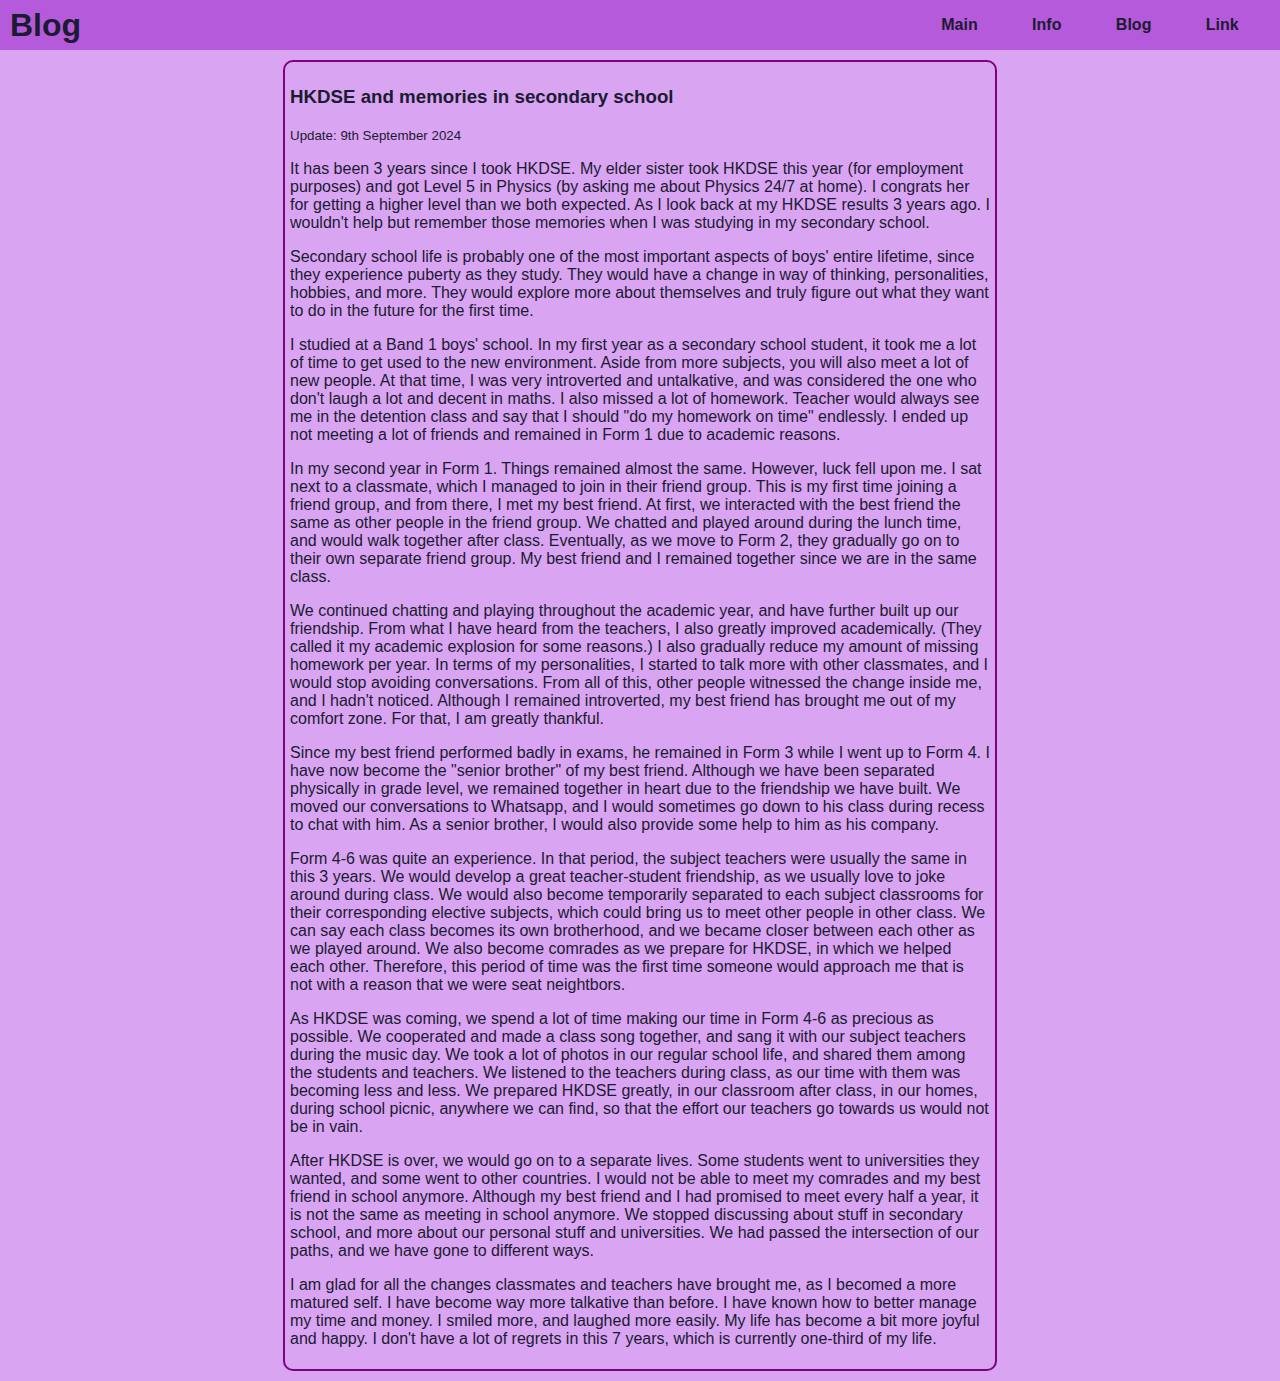
==== blog.html @ 80ef56d7 "Add a blog" ====
<!DOCTYPE html>
<html lang="en">
    <head>
        <link rel="stylesheet" href="main.css">
        <link rel="stylesheet" href="https://cdnjs.cloudflare.com/ajax/libs/font-awesome/4.7.0/css/font-awesome.min.css">
        <meta charset="UTF-8">
        <meta name="viewport" content="width=device-width, initial-scale=1.0" />
        <title>HU-HTAKM</title>
    </head>
    <body>
        <header>
            <h1 class="page_head">Blog</h1>
            <nav aria-labelledby="top">
                <ul>
                    <li class="header_list"><a href="https://htakm.github.io/htakm_test/">Main</a></li>
                    <li class="header_list"><a href="https://htakm.github.io/htakm_test/info">Info</a></li>
                    <li class="header_list"><a href="https://htakm.github.io/htakm_test/blog">Blog</a></li>
                    <li class="header_list"><a href="https://htakm.github.io/htakm_test/website">Link</a></li>
                </ul>
            </nav>
        </header>
        <main>
            <section>
                <h3>HKDSE and memories in secondary school</h3>
                <small>Update: 9th September 2024</small>
                <p>
                    It has been 3 years since I took HKDSE. 
                    My elder sister took HKDSE this year (for employment purposes) and got Level 5 in Physics (by asking me about Physics 24/7 at home).
                    I congrats her for getting a higher level than we both expected.
                    As I look back at my HKDSE results 3 years ago. I wouldn't help but remember those memories when I was studying in my secondary school.
                </p>
                <p>
                    Secondary school life is probably one of the most important aspects of boys' entire lifetime, since they experience puberty as they study.
                    They would have a change in way of thinking, personalities, hobbies, and more. 
                    They would explore more about themselves and truly figure out what they want to do in the future for the first time.
                </p>
                <p>
                    I studied at a Band 1 boys' school. 
                    In my first year as a secondary school student, it took me a lot of time to get used to the new environment.
                    Aside from more subjects, you will also meet a lot of new people.
                    At that time, I was very introverted and untalkative, and was considered the one who don't laugh a lot and decent in maths.
                    I also missed a lot of homework. Teacher would always see me in the detention class and say that I should "do my homework on time" endlessly.
                    I ended up not meeting a lot of friends and remained in Form 1 due to academic reasons.
                </p>
                <p>
                    In my second year in Form 1. Things remained almost the same.
                    However, luck fell upon me. I sat next to a classmate, which I managed to join in their friend group.
                    This is my first time joining a friend group, and from there, I met my best friend.
                    At first, we interacted with the best friend the same as other people in the friend group.
                    We chatted and played around during the lunch time, and would walk together after class.
                    Eventually, as we move to Form 2, they gradually go on to their own separate friend group. 
                    My best friend and I remained together since we are in the same class.
                </p>
                <p>
                    We continued chatting and playing throughout the academic year, and have further built up our friendship.
                    From what I have heard from the teachers, I also greatly improved academically. (They called it my academic explosion for some reasons.)
                    I also gradually reduce my amount of missing homework per year.
                    In terms of my personalities, I started to talk more with other classmates, and I would stop avoiding conversations.
                    From all of this, other people witnessed the change inside me, and I hadn't noticed.
                    Although I remained introverted, my best friend has brought me out of my comfort zone. For that, I am greatly thankful.
                </p>
                <p>
                    Since my best friend performed badly in exams, he remained in Form 3 while I went up to Form 4.
                    I have now become the "senior brother" of my best friend. 
                    Although we have been separated physically in grade level, we remained together in heart due to the friendship we have built.
                    We moved our conversations to Whatsapp, and I would sometimes go down to his class during recess to chat with him.
                    As a senior brother, I would also provide some help to him as his company.
                </p>
                <p>
                    Form 4-6 was quite an experience. In that period, the subject teachers were usually the same in this 3 years.
                    We would develop a great teacher-student friendship, as we usually love to joke around during class.
                    We would also become temporarily separated to each subject classrooms for their corresponding elective subjects, which could bring us to meet other people in other class.
                    We can say each class becomes its own brotherhood, and we became closer between each other as we played around.
                    We also become comrades as we prepare for HKDSE, in which we helped each other.
                    Therefore, this period of time was the first time someone would approach me that is not with a reason that we were seat neightbors.
                </p>
                <p>
                    As HKDSE was coming, we spend a lot of time making our time in Form 4-6 as precious as possible.
                    We cooperated and made a class song together, and sang it with our subject teachers during the music day.
                    We took a lot of photos in our regular school life, and shared them among the students and teachers.
                    We listened to the teachers during class, as our time with them was becoming less and less.
                    We prepared HKDSE greatly, in our classroom after class, in our homes, during school picnic, anywhere we can find, so that the effort our teachers go towards us would not be in vain.
                </p>
                <p>
                    After HKDSE is over, we would go on to a separate lives. Some students went to universities they wanted, and some went to other countries.
                    I would not be able to meet my comrades and my best friend in school anymore. 
                    Although my best friend and I had promised to meet every half a year, it is not the same as meeting in school anymore.
                    We stopped discussing about stuff in secondary school, and more about our personal stuff and universities.
                    We had passed the intersection of our paths, and we have gone to different ways.
                </p>
                <p>
                    I am glad for all the changes classmates and teachers have brought me, as I becomed a more matured self.
                    I have become way more talkative than before. I have known how to better manage my time and money.
                    I smiled more, and laughed more easily. My life has become a bit more joyful and happy.
                    I don't have a lot of regrets in this 7 years, which is currently one-third of my life.
                </p>
            </section>
        </main>
    </body>
</html>
---- main.css ----
body {
    background: #d9a4f1;
    color: #1b1b32;
    font-family: sans-serif;
    margin: 0
}
p {
    text-size-adjust: auto;
    -webkit-text-size-adjust: auto;
}
header {
    width: 100%;
    height: 50px;
    background-color: #b55ada;
    display: flex;
    justify-content: space-between;
    align-items: center;
    position: fixed;
    top: 0;
    margin: 0;
    padding-left: 10px;
}
footer {
    height: 10px;
}
nav {
    width: 50%;
    max-width: 400px;
    height: 50px;
}
nav > ul {
    display: flex;
    justify-content: space-evenly;
    flex-wrap: wrap;
    align-items: center;
    padding-inline-start: 0;
    margin-block: 0;
    height: 100%;
}
a {
    text-decoration: none;
    color:#6969bb;
}
.header_list {
    color: #dfdfe2;
    margin: 0 0.2rem;
    padding: 0.2 rem;
    display: block;
    font-weight: bold;
}
nav > ul > li:hover {
    cursor: pointer;
}
.header_list > a {
    text-decoration: none;
    color: #1b1b32;
}
main {
    padding-top: 60px;
    margin: 0 10px 0 10px;
}
section {
    width: 80%;
    margin: 0 auto 10px auto;
    max-width: 700px;
    border: 2px solid purple;
    border-radius: 10px; 
    padding: 5px;
}
div {
    padding: 0;
}
table {
    width: 100%;
    text-align: left;
}
.table_head > th {
    font-weight: bold;
}
tr:hover {
    background-color: #d196ec;
}
.fa fa-youtube-play {
    color: red;
}
form {
    margin: 0;
}
.course_rows_given {
    display: flex;
    margin: 0;
    padding: 0;
}
.form_course > input {
    width: 100px;
}
.form_credit > input {
    width: 30px;
}
.form_grade > input {
    width: 30px;
}
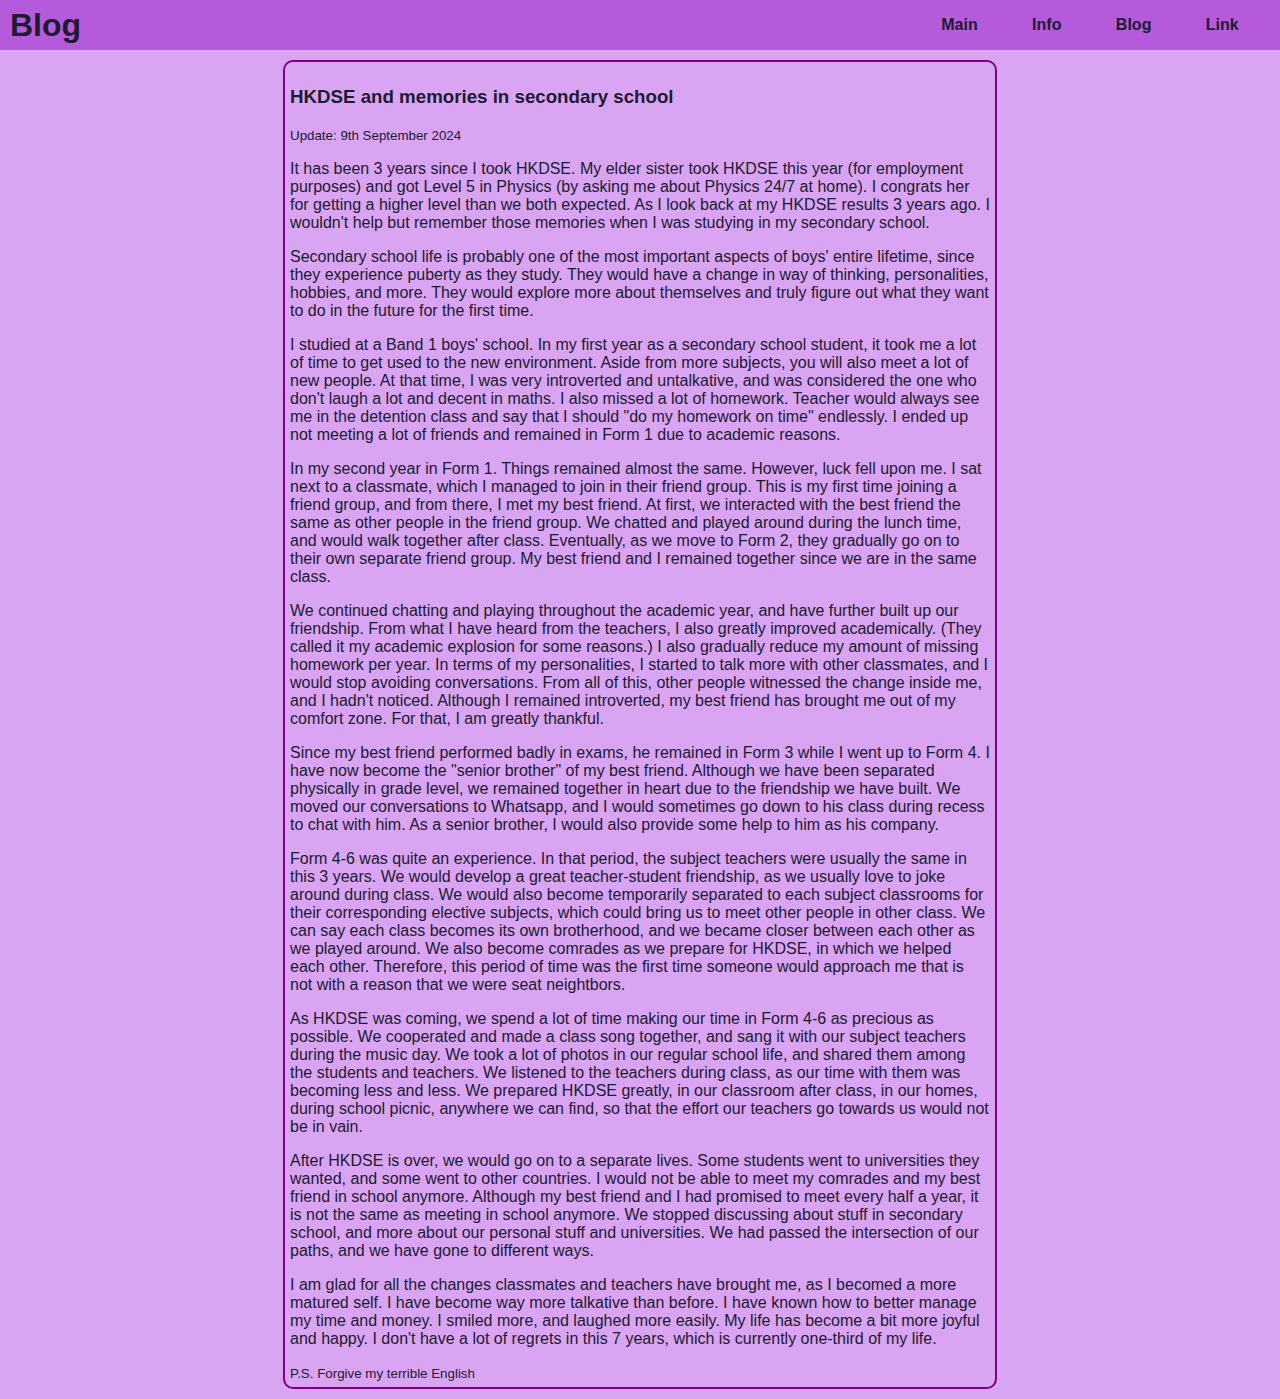
==== commit af4d50ed: "Small change in blog" ====
--- a/blog.html
+++ b/blog.html
@@ -94,6 +94,7 @@
                     I smiled more, and laughed more easily. My life has become a bit more joyful and happy.
                     I don't have a lot of regrets in this 7 years, which is currently one-third of my life.
                 </p>
+                <small>P.S. Forgive my terrible English</small>
             </section>
         </main>
     </body>
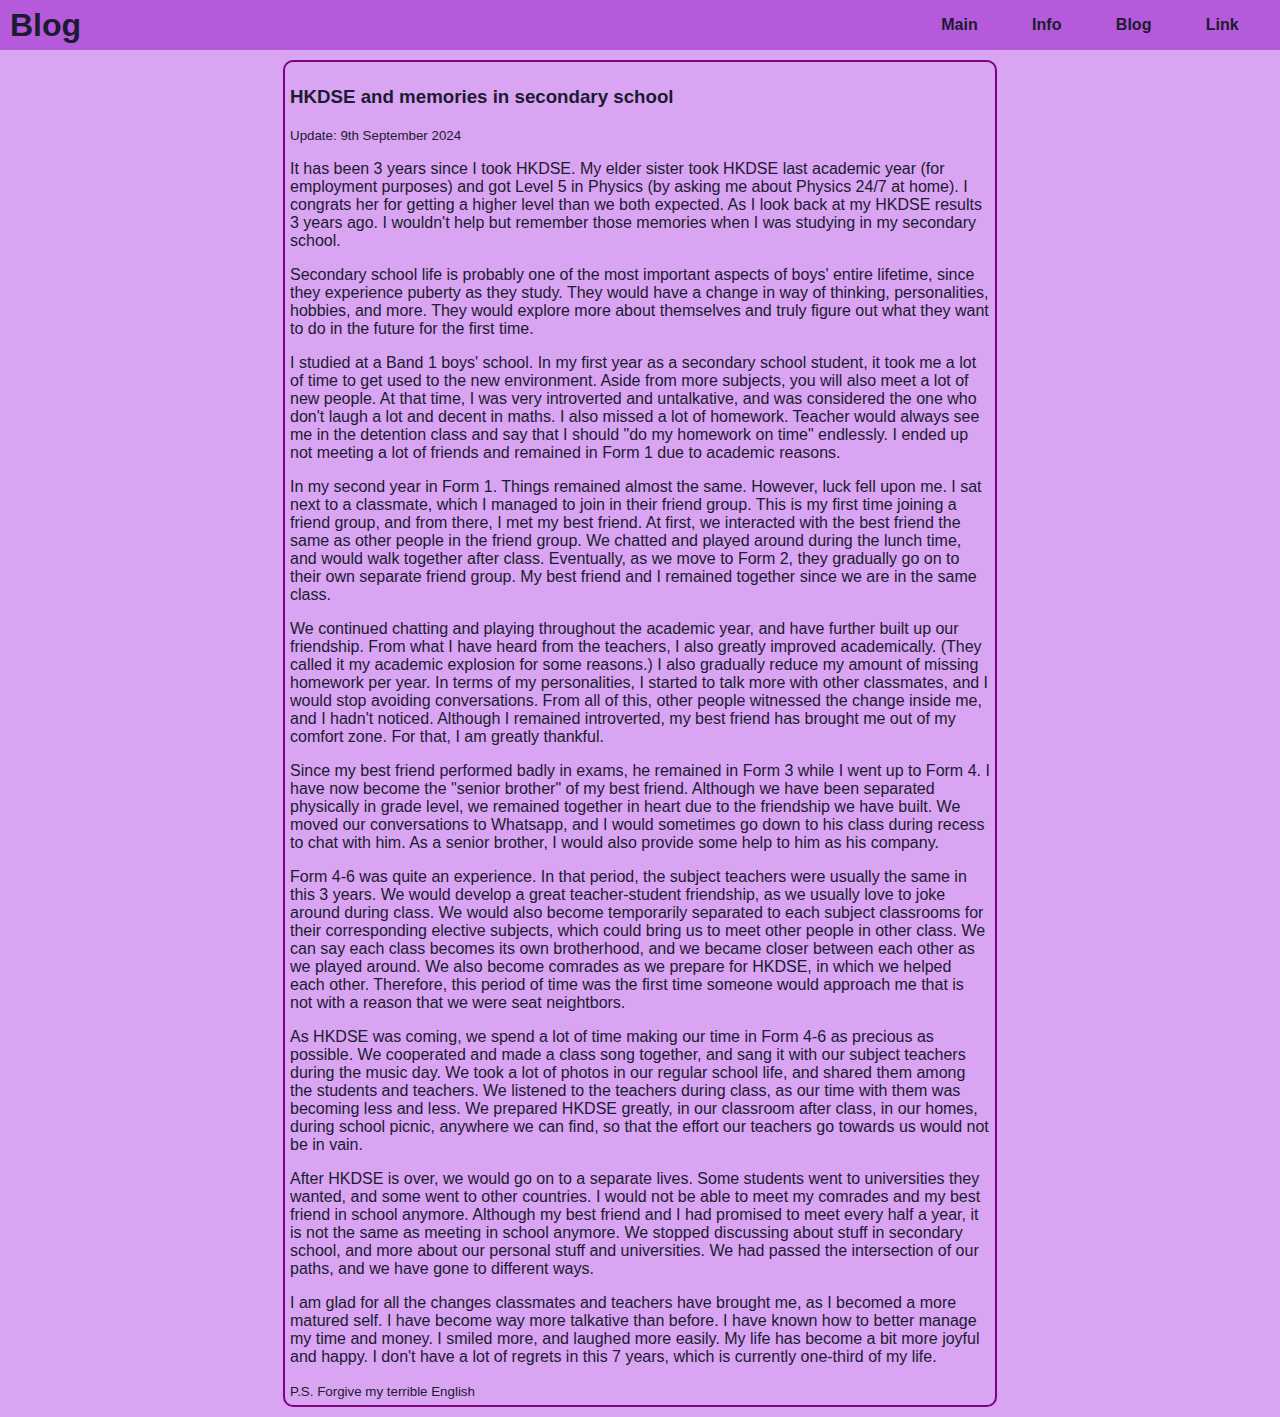
==== commit 9776eb6e: "Correct wrong info" ====
--- a/blog.html
+++ b/blog.html
@@ -25,7 +25,7 @@
                 <small>Update: 9th September 2024</small>
                 <p>
                     It has been 3 years since I took HKDSE. 
-                    My elder sister took HKDSE this year (for employment purposes) and got Level 5 in Physics (by asking me about Physics 24/7 at home).
+                    My elder sister took HKDSE last academic year (for employment purposes) and got Level 5 in Physics (by asking me about Physics 24/7 at home).
                     I congrats her for getting a higher level than we both expected.
                     As I look back at my HKDSE results 3 years ago. I wouldn't help but remember those memories when I was studying in my secondary school.
                 </p>
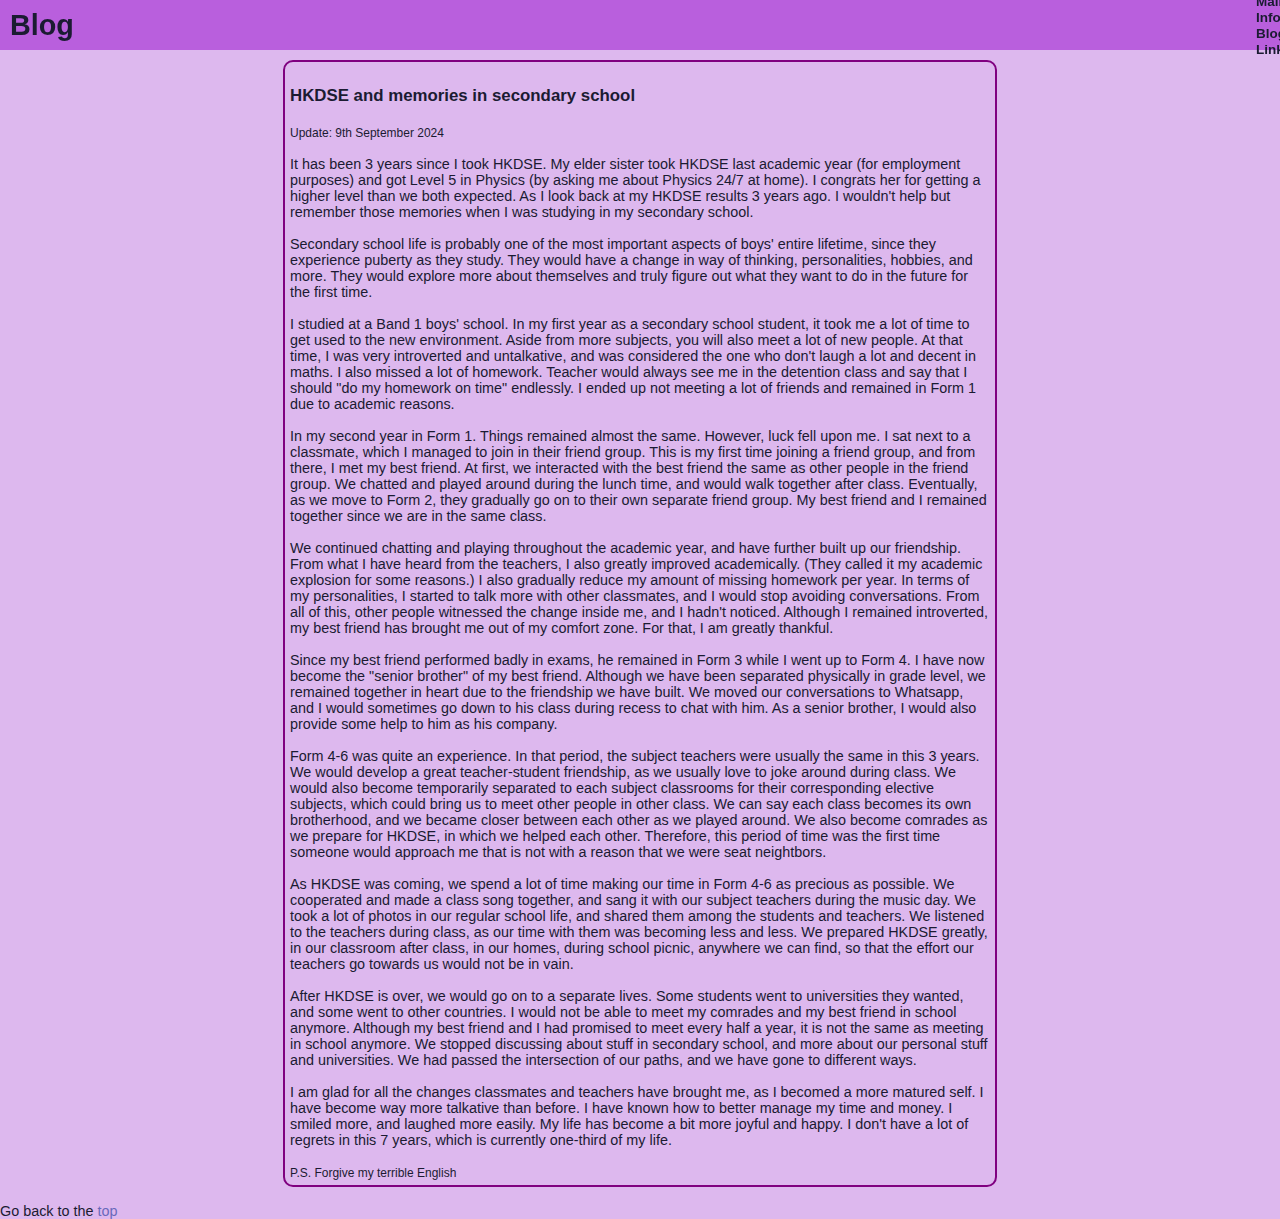
==== commit 3f869130: "Stylesheet change" ====
--- a/blog.html
+++ b/blog.html
@@ -1,7 +1,9 @@
 <!DOCTYPE html>
 <html lang="en">
     <head>
-        <link rel="stylesheet" href="main.css">
+        <link rel="stylesheet" href="header.css">
+        <link rel="stylesheet" href="general.css">
+        <link rel="stylesheet" href="footer.css">
         <link rel="stylesheet" href="https://cdnjs.cloudflare.com/ajax/libs/font-awesome/4.7.0/css/font-awesome.min.css">
         <meta charset="UTF-8">
         <meta name="viewport" content="width=device-width, initial-scale=1.0" />
@@ -10,7 +12,7 @@
     <body>
         <header>
             <h1 class="page_head">Blog</h1>
-            <nav aria-labelledby="top">
+            <nav id="navigate_page" aria-labelledby="top">
                 <ul>
                     <li class="header_list"><a href="https://htakm.github.io/htakm_test/">Main</a></li>
                     <li class="header_list"><a href="https://htakm.github.io/htakm_test/info">Info</a></li>
@@ -20,7 +22,7 @@
             </nav>
         </header>
         <main>
-            <section>
+            <section class="blog">
                 <h3>HKDSE and memories in secondary school</h3>
                 <small>Update: 9th September 2024</small>
                 <p>
@@ -97,5 +99,8 @@
                 <small>P.S. Forgive my terrible English</small>
             </section>
         </main>
+        <footer>
+            <p>Go back to the <a href="#top">top</a></p>
+        </footer>
     </body>
 </html>--- a/header.css
+++ b/header.css
@@ -0,0 +1,43 @@
+header {
+    width: 100%;
+    height: 50px;
+    background-color: #b95fdd;
+    display: flex;
+    justify-content: space-between;
+    align-items: center;
+    position: fixed;
+    top: 0;
+    margin: 0;
+    padding-left: 10px;
+}
+#navigatePage {
+    width: 50%;
+    max-width: 400px;
+    height: 50px;
+}
+#navigatePage > ul {
+    display: flex;
+    justify-content: space-evenly;
+    flex-wrap: wrap;
+    align-items: center;
+    padding-inline-start: 0;
+    margin-block: 0;
+    height: 100%;
+}
+#navigatePage > ul > li:hover {
+    cursor: pointer;
+}
+.header_list {
+    margin: 0 0.2rem;
+    padding: 0.2 rem;
+    display: block;
+    font-weight: bold;
+}
+.header_list > a {
+    font-size: 15px;
+    text-decoration: none;
+    color: #1b1b32;
+}
+.header_list > a:hover {
+    background-color: #ca6fee;
+}--- a/general.css
+++ b/general.css
@@ -0,0 +1,43 @@
+body {
+    background: #ddb8ee;
+    color: #1b1b32;
+    font-family: sans-serif;
+    font-size-adjust: ch-width 0.5;
+    margin: 0
+}
+p {
+    text-size-adjust: auto;
+    -webkit-text-size-adjust: auto;
+}
+main {
+    padding-top: 60px;
+    margin: 0 10px 0 10px;
+}
+section {
+    width: 80%;
+    margin: 0 auto 10px auto;
+    max-width: 700px;
+    border: 2px solid purple;
+    border-radius: 10px; 
+    padding: 5px;
+}
+div {
+    padding: 0;
+}
+table {
+    width: 100%;
+    text-align: left;
+}
+.table_title {
+    background-color: #d196ec;
+}
+.table_head > th {
+    font-weight: bold;
+}
+tr:hover {
+    background-color: #d196ec;
+}
+a {
+    text-decoration: none;
+    color:#6969bb;
+}--- a/footer.css
+++ b/footer.css
@@ -0,0 +1,3 @@
+footer {
+    height: 10px;
+}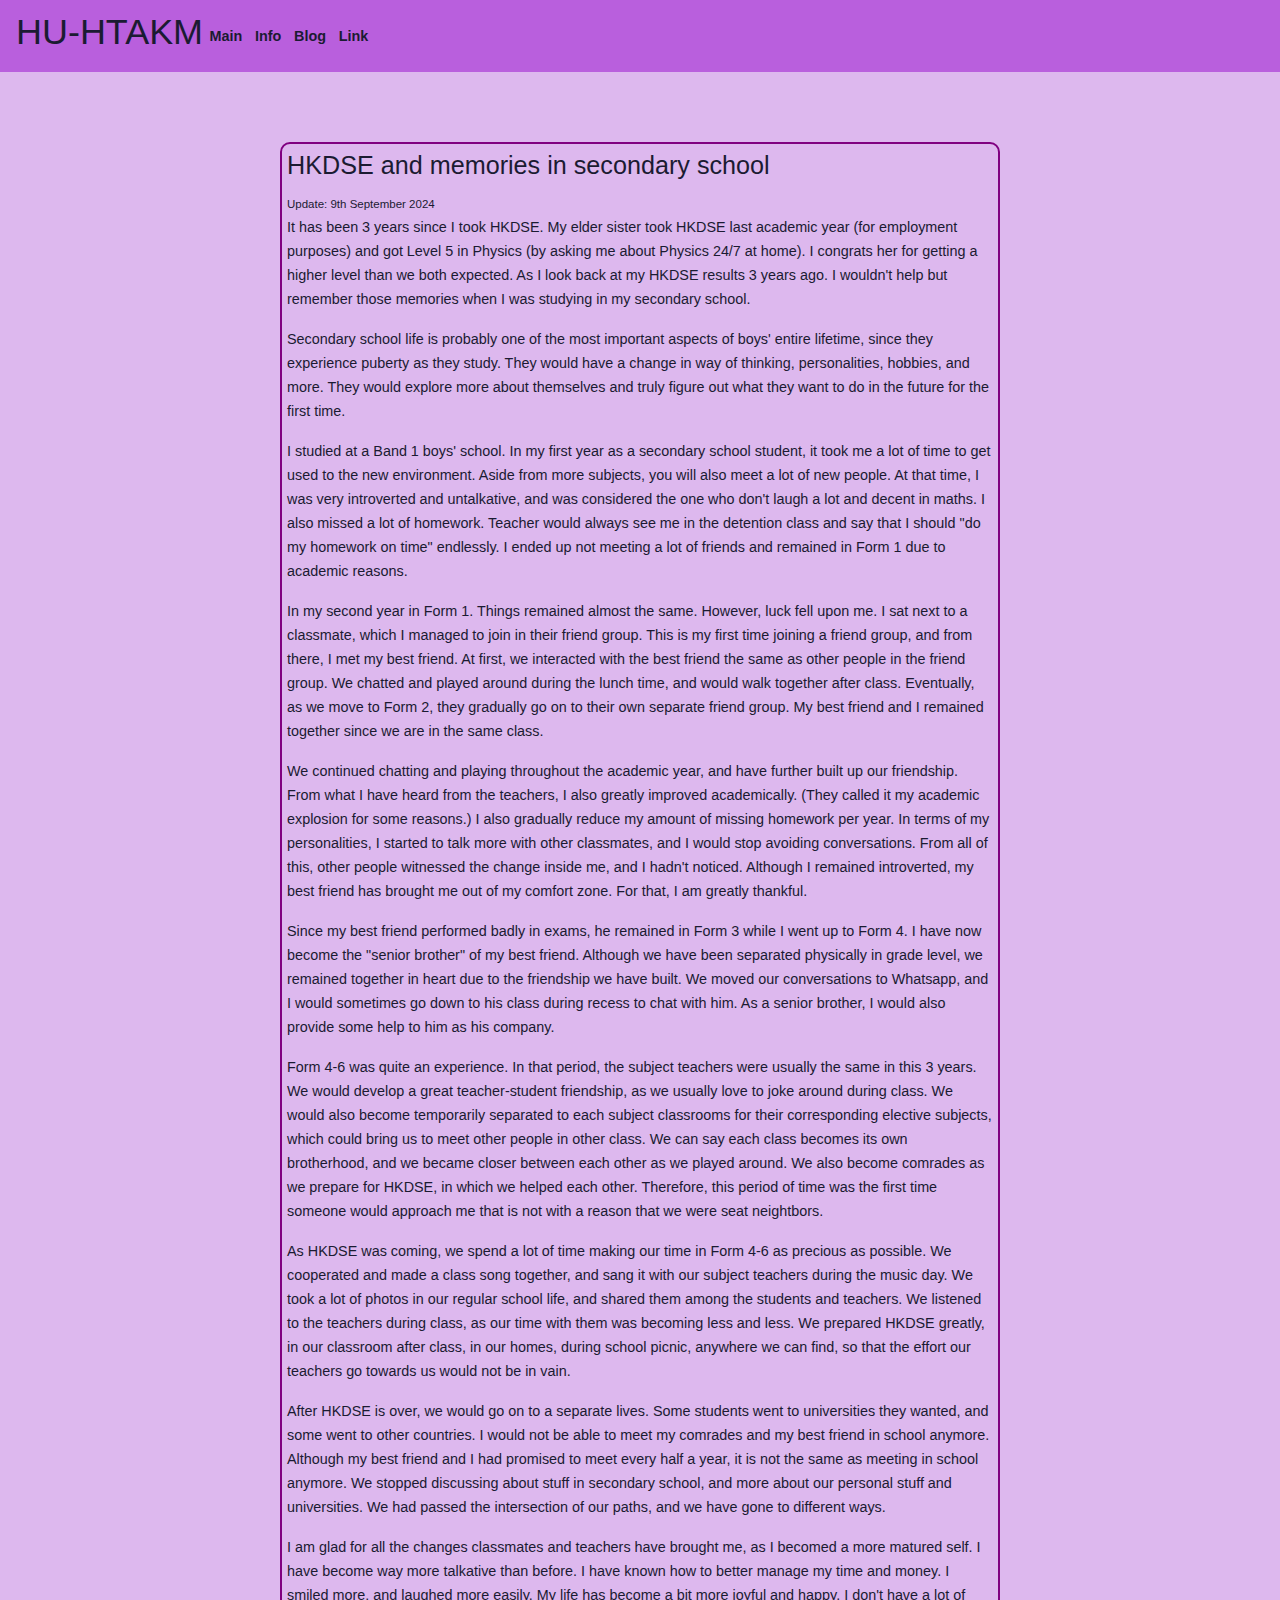
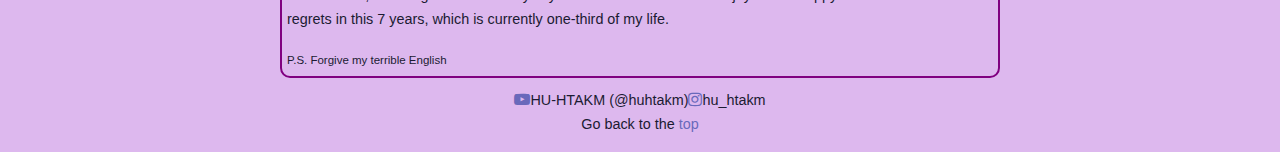
==== commit 385c3b7c: "Modify header and footer" ====
--- a/blog.html
+++ b/blog.html
@@ -1,25 +1,34 @@
 <!DOCTYPE html>
 <html lang="en">
     <head>
+        <meta attribute="value" charset="UTF-8">
+        <meta name="viewport" content="width=device-width, initial-scale=1.0" />
+        <link rel="stylesheet" href="https://cdn.jsdelivr.net/npm/bootstrap@4.0.0/dist/css/bootstrap.min.css" integrity="sha384-Gn5384xqQ1aoWXA+058RXPxPg6fy4IWvTNh0E263XmFcJlSAwiGgFAW/dAiS6JXm" crossorigin="anonymous">
         <link rel="stylesheet" href="header.css">
         <link rel="stylesheet" href="general.css">
         <link rel="stylesheet" href="footer.css">
+        <link rel="stylesheet" href="specific.css">
         <link rel="stylesheet" href="https://cdnjs.cloudflare.com/ajax/libs/font-awesome/4.7.0/css/font-awesome.min.css">
-        <meta charset="UTF-8">
-        <meta name="viewport" content="width=device-width, initial-scale=1.0" />
         <title>HU-HTAKM</title>
     </head>
     <body>
         <header>
-            <h1 class="page_head">Blog</h1>
-            <nav id="navigate_page" aria-labelledby="top">
-                <ul>
-                    <li class="header_list"><a href="https://htakm.github.io/htakm_test/">Main</a></li>
-                    <li class="header_list"><a href="https://htakm.github.io/htakm_test/info">Info</a></li>
-                    <li class="header_list"><a href="https://htakm.github.io/htakm_test/blog">Blog</a></li>
-                    <li class="header_list"><a href="https://htakm.github.io/htakm_test/website">Link</a></li>
-                </ul>
-            </nav>
+            <div id="header">
+                <nav class="navbar navbar-expand-lg navbar-light" aria-labelledby="top" style="background-color: #b95fdd">
+                    <h1>HU-HTAKM</h1>
+                    <button class="navbar-toggler" type="button" data-toggle="collapse" data-target="#navbarSupportedContent" aria-controls="navbarSupportedContent" aria-expanded="false" aria-label="Toggle navigation">
+                        <span class="navbar-toggler-icon"></span>
+                    </button>
+                    <div class="collapse navbar-collapse" id="navbarSupportedContent">
+                        <ul class="navbar-nav mr-auto">
+                            <li class="header_list"><a class="header-link" href="https://htakm.github.io/htakm_test/">Main</a></li>
+                            <li class="header_list"><a class="header-link" href="https://htakm.github.io/htakm_test/info">Info</a></li>
+                            <li class="header_list active"><a class="header-link" href="https://htakm.github.io/htakm_test/blog">Blog</a></li>
+                            <li class="header_list"><a class="header-link" href="https://htakm.github.io/htakm_test/website">Link</a></li>
+                        </ul>
+                    </div>
+                </nav>
+            </div>
         </header>
         <main>
             <section class="blog">
@@ -100,7 +109,16 @@
             </section>
         </main>
         <footer>
-            <p>Go back to the <a href="#top">top</a></p>
+            <ul class="nav justify-content-center">
+                <li class="ext_web_list"><a href="https://www.youtube.com/@huhtakm" class="fa fa-youtube-play" target="_blank"></a>HU-HTAKM (@huhtakm)</li>
+                <li class="ext_web_list"><a href="https://www.instagram.com/hu_htakm/" class="fa fa-instagram" target="_blank"></a>hu_htakm</li>
+            </ul>
+            <nav class="nav justify-content-center">
+                <p>Go back to the <a href="#top">top</a></p>
+            </div>
         </footer>
+        <script src="https://code.jquery.com/jquery-3.2.1.slim.min.js" integrity="sha384-KJ3o2DKtIkvYIK3UENzmM7KCkRr/rE9/Qpg6aAZGJwFDMVNA/GpGFF93hXpG5KkN" crossorigin="anonymous"></script>
+        <script src="https://cdn.jsdelivr.net/npm/popper.js@1.12.9/dist/umd/popper.min.js" integrity="sha384-ApNbgh9B+Y1QKtv3Rn7W3mgPxhU9K/ScQsAP7hUibX39j7fakFPskvXusvfa0b4Q" crossorigin="anonymous"></script>
+        <script src="https://cdn.jsdelivr.net/npm/bootstrap@4.0.0/dist/js/bootstrap.min.js" integrity="sha384-JZR6Spejh4U02d8jOt6vLEHfe/JQGiRRSQQxSfFWpi1MquVdAyjUar5+76PVCmYl" crossorigin="anonymous"></script>
     </body>
 </html>--- a/header.css
+++ b/header.css
@@ -1,42 +1,20 @@
 header {
     width: 100%;
-    height: 50px;
-    background-color: #b95fdd;
-    display: flex;
-    justify-content: space-between;
     align-items: center;
-    position: fixed;
-    top: 0;
-    margin: 0;
-    padding-left: 10px;
-}
-#navigatePage {
-    width: 50%;
-    max-width: 400px;
-    height: 50px;
-}
-#navigatePage > ul {
-    display: flex;
-    justify-content: space-evenly;
-    flex-wrap: wrap;
-    align-items: center;
-    padding-inline-start: 0;
-    margin-block: 0;
-    height: 100%;
-}
-#navigatePage > ul > li:hover {
-    cursor: pointer;
 }
 .header_list {
-    margin: 0 0.2rem;
-    padding: 0.2 rem;
+    padding: 0.2rem;
     display: block;
     font-weight: bold;
 }
 .header_list > a {
-    font-size: 15px;
+    font-size: 1rem;
     text-decoration: none;
     color: #1b1b32;
+    margin: 0 0.2rem;
+}
+.header_list .active > a {
+    color: #6b6b82;
 }
 .header_list > a:hover {
     background-color: #ca6fee;
--- a/general.css
+++ b/general.css
@@ -10,16 +10,16 @@
     -webkit-text-size-adjust: auto;
 }
 main {
-    padding-top: 60px;
-    margin: 0 10px 0 10px;
+    padding-top: 3.75rem;
+    margin: 0 0.625rem 0 0.625rem;
 }
 section {
     width: 80%;
-    margin: 0 auto 10px auto;
-    max-width: 700px;
+    margin: 0.625rem auto 0.625rem auto;
+    max-width: 45rem;
     border: 2px solid purple;
-    border-radius: 10px; 
-    padding: 5px;
+    border-radius: 0.625rem; 
+    padding: 0.3125rem;
 }
 div {
     padding: 0;
@@ -40,4 +40,23 @@
 a {
     text-decoration: none;
     color:#6969bb;
+}
+img {
+    max-width: 100%;
+    max-height: 25rem;
+}
+.navigate_page {
+    width: 50%;
+    max-width: 25rem;
+    height: 3.125rem;
+    display: flex;
+    justify-content: space-evenly;
+    flex-wrap: wrap;
+    align-items: center;
+    padding-inline-start: 0;
+    margin-block: 0;
+    height: 100%;
+}
+.navigate_page > li:hover {
+    cursor: pointer;
 }--- a/footer.css
+++ b/footer.css
@@ -1,3 +1,4 @@
 footer {
-    height: 10px;
+    height: 0.625rem;
+    align-items: center;
 }--- a/specific.css
+++ b/specific.css
@@ -0,0 +1,24 @@
+.fa .fa-youtube-play {
+    color: red;
+}
+form {
+    margin: 0;
+}
+.calCourseRows {
+    display: flex;
+    margin: 0;
+    padding: 0;
+}
+.form_course > input {
+    width: 100px;
+}
+.form_credit > input {
+    width: 30px;
+}
+.form_grade > input {
+    width: 30px;
+}
+img {
+    max-width: 100%;
+    max-height: 400px;
+}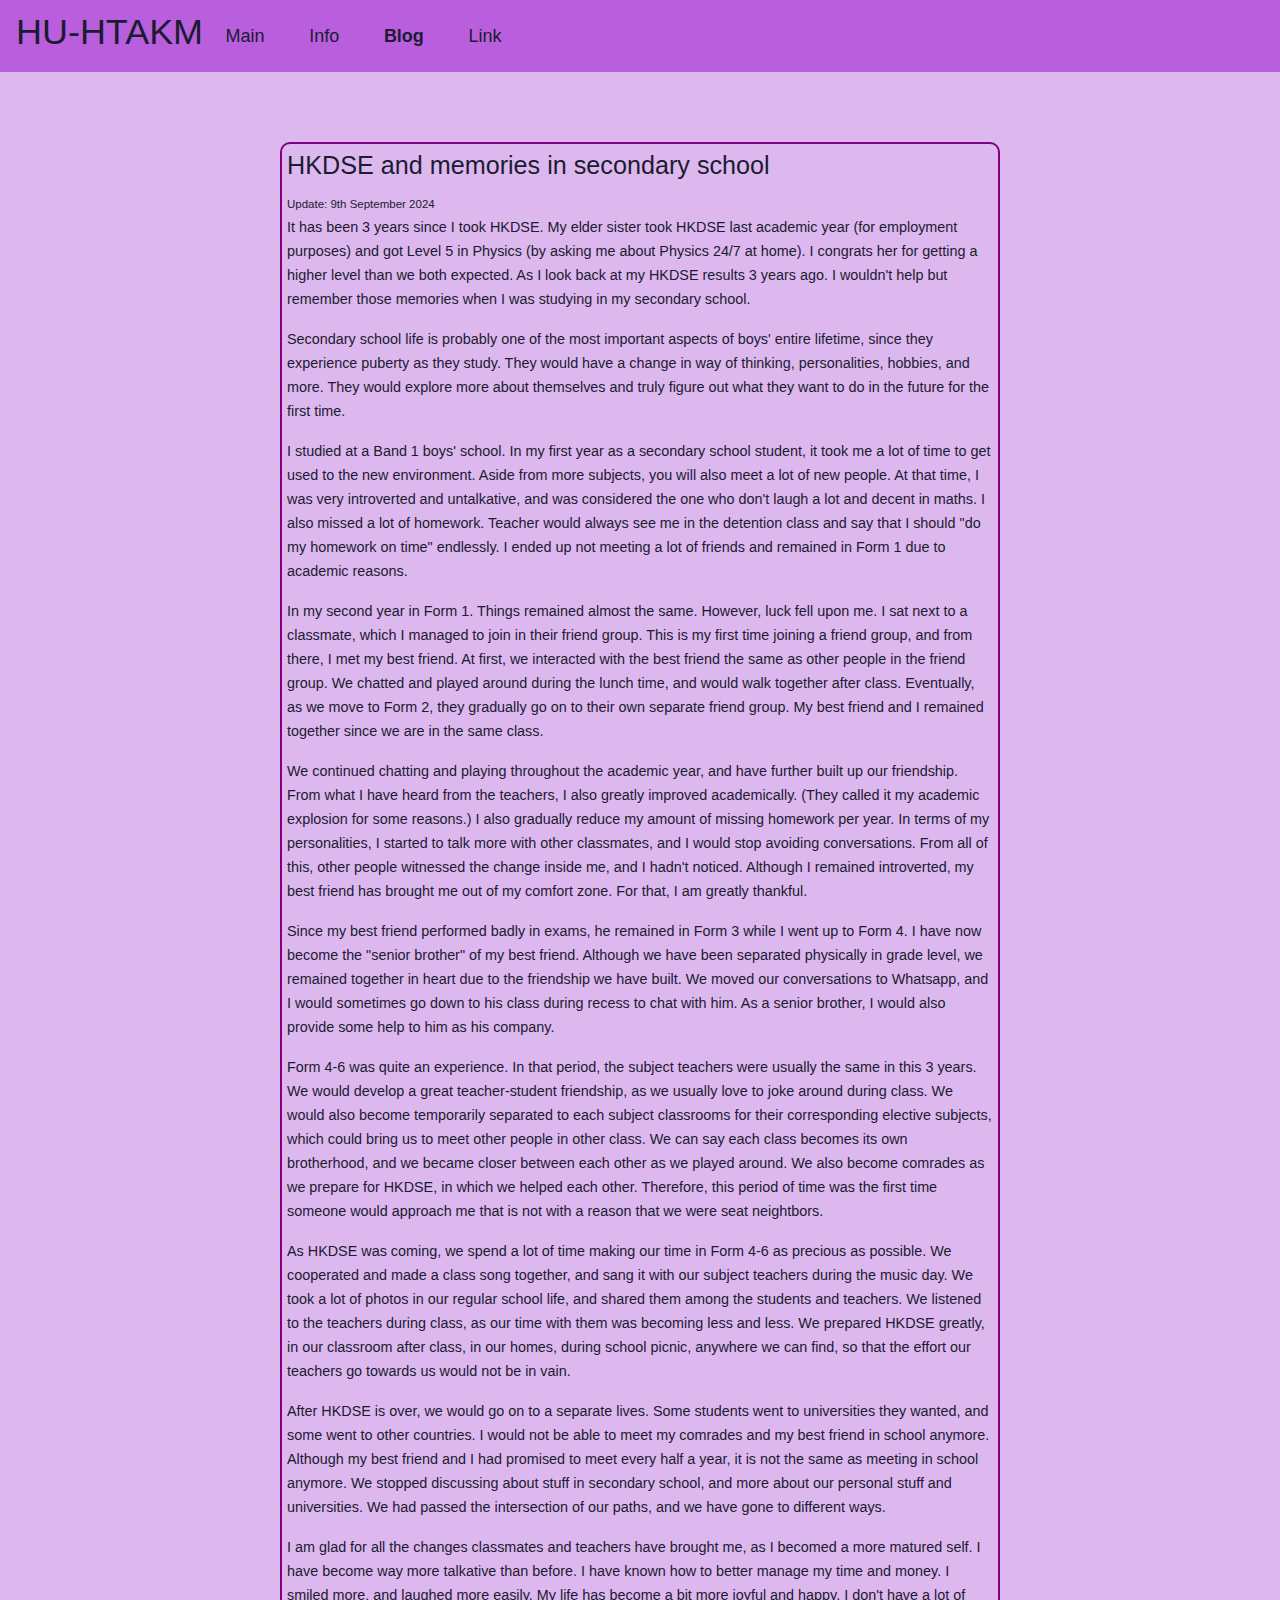
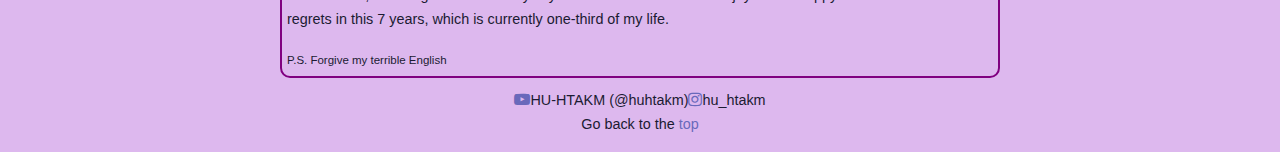
==== commit 9df3b7d4: "Small modification in header" ====
--- a/blog.html
+++ b/blog.html
@@ -23,7 +23,7 @@
                         <ul class="navbar-nav mr-auto">
                             <li class="header_list"><a class="header-link" href="https://htakm.github.io/htakm_test/">Main</a></li>
                             <li class="header_list"><a class="header-link" href="https://htakm.github.io/htakm_test/info">Info</a></li>
-                            <li class="header_list active"><a class="header-link" href="https://htakm.github.io/htakm_test/blog">Blog</a></li>
+                            <li class="header_list"><a class="header-link active" href="https://htakm.github.io/htakm_test/blog">Blog</a></li>
                             <li class="header_list"><a class="header-link" href="https://htakm.github.io/htakm_test/website">Link</a></li>
                         </ul>
                     </div>
--- a/header.css
+++ b/header.css
@@ -5,17 +5,21 @@
 .header_list {
     padding: 0.2rem;
     display: block;
-    font-weight: bold;
 }
 .header_list > a {
-    font-size: 1rem;
+    font-size: 1.25rem;
     text-decoration: none;
-    color: #1b1b32;
     margin: 0 0.2rem;
 }
-.header_list .active > a {
+.active {
     color: #6b6b82;
+    font-weight: bold;
 }
 .header_list > a:hover {
     background-color: #ca6fee;
+}
+.header-link {
+    display: block;
+    padding: .5rem 1rem;
+    color: #1b1b32;
 }--- a/general.css
+++ b/general.css
@@ -45,18 +45,3 @@
     max-width: 100%;
     max-height: 25rem;
 }
-.navigate_page {
-    width: 50%;
-    max-width: 25rem;
-    height: 3.125rem;
-    display: flex;
-    justify-content: space-evenly;
-    flex-wrap: wrap;
-    align-items: center;
-    padding-inline-start: 0;
-    margin-block: 0;
-    height: 100%;
-}
-.navigate_page > li:hover {
-    cursor: pointer;
-}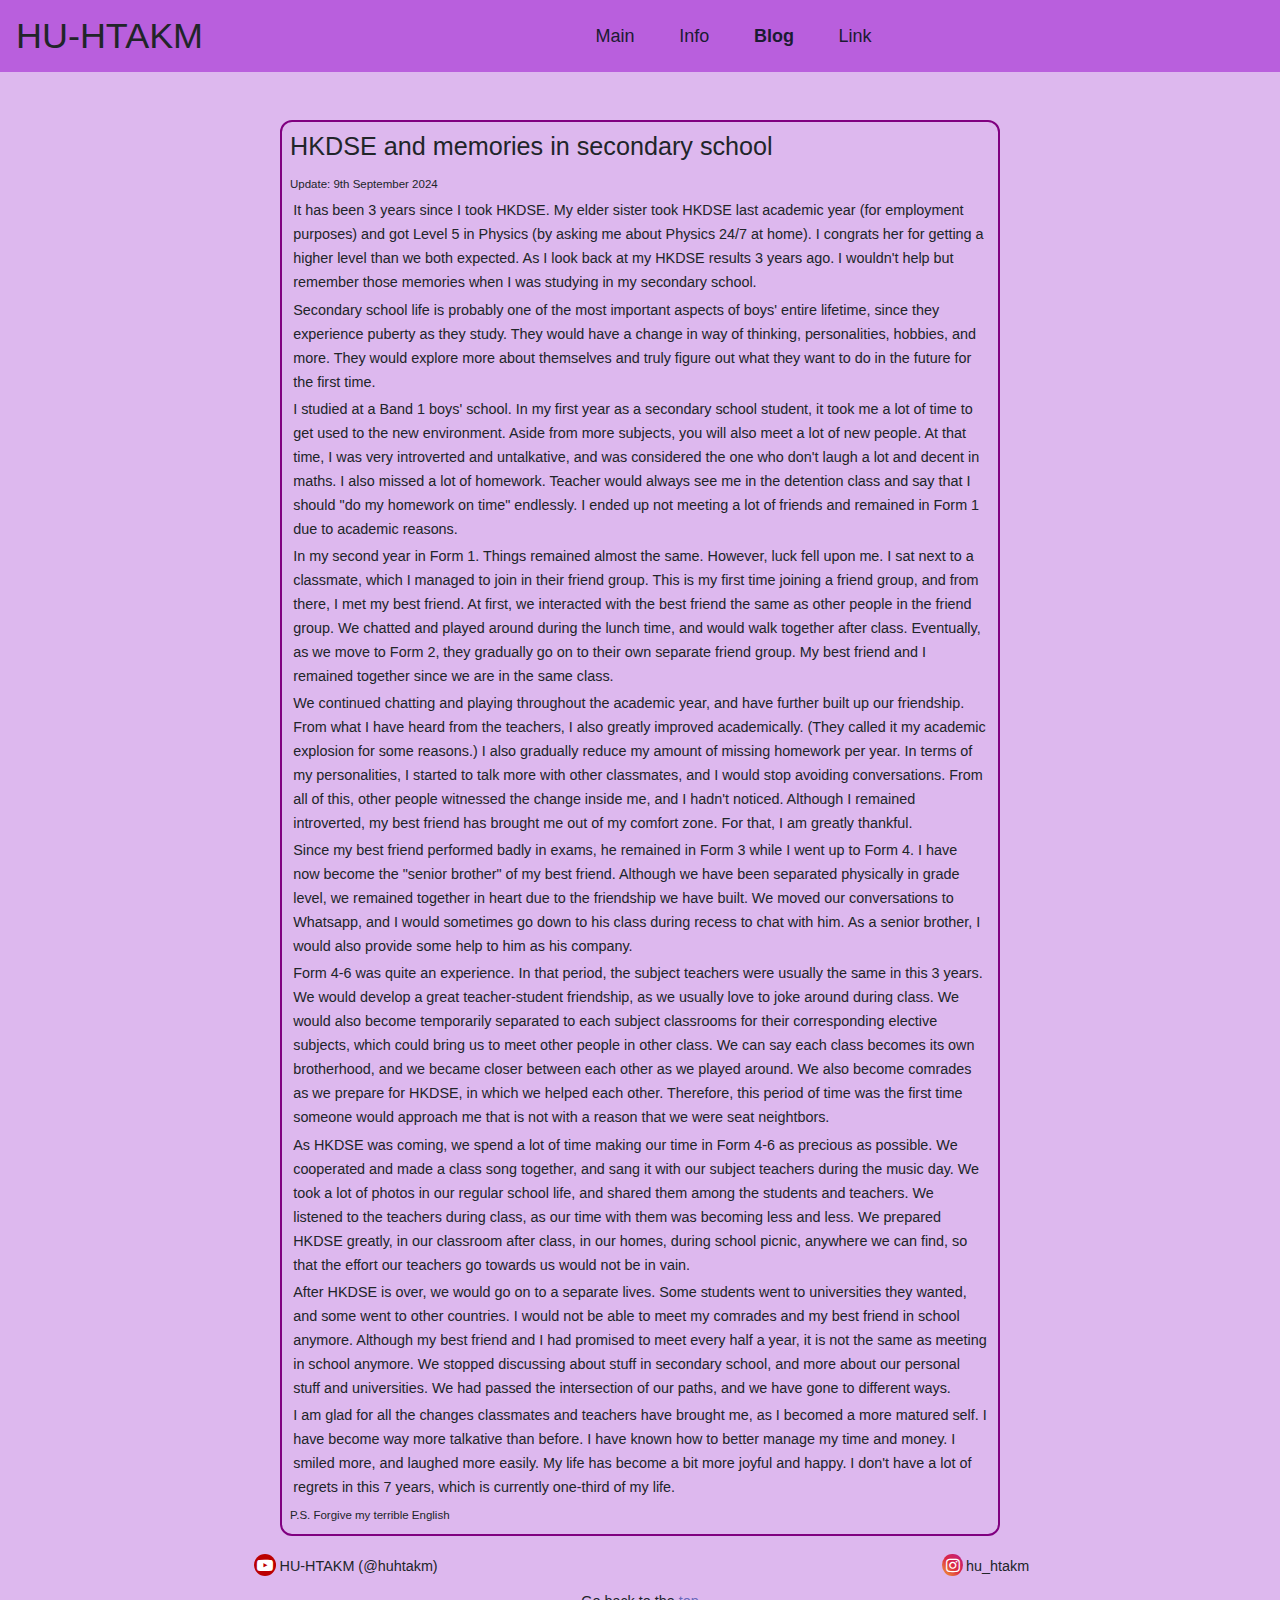
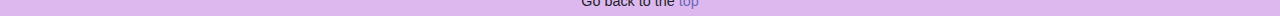
==== commit 08e2a2c4: "Website small adjustment" ====
--- a/blog.html
+++ b/blog.html
@@ -14,8 +14,8 @@
     <body>
         <header>
             <div id="header">
-                <nav class="navbar navbar-expand-lg navbar-light" aria-labelledby="top" style="background-color: #b95fdd">
-                    <h1>HU-HTAKM</h1>
+                <nav class="navbar navbar-expand-lg navbar-light" aria-labelledby="top">
+                    <h1 class="owner_name">HU-HTAKM</h1>
                     <button class="navbar-toggler" type="button" data-toggle="collapse" data-target="#navbarSupportedContent" aria-controls="navbarSupportedContent" aria-expanded="false" aria-label="Toggle navigation">
                         <span class="navbar-toggler-icon"></span>
                     </button>
--- a/header.css
+++ b/header.css
@@ -1,6 +1,6 @@
 header {
     width: 100%;
-    align-items: center;
+    background-color: #b95fdd;
 }
 .header_list {
     padding: 0.2rem;
@@ -11,8 +11,10 @@
     text-decoration: none;
     margin: 0 0.2rem;
 }
+.header_list > a:hover {
+    color: #1b1b32;
+}
 .active {
-    color: #6b6b82;
     font-weight: bold;
 }
 .header_list > a:hover {
@@ -22,4 +24,13 @@
     display: block;
     padding: .5rem 1rem;
     color: #1b1b32;
+}
+.owner_name {
+    display: -webkit-box;
+    display: -ms-flexbox;
+    display: flex;
+    -webkit-box-align: center;
+    -ms-flex-align: center;
+    align-items: center;
+    margin: inherit;
 }--- a/general.css
+++ b/general.css
@@ -1,25 +1,26 @@
+@charset "UTF-8";
+
 body {
     background: #ddb8ee;
-    color: #1b1b32;
     font-family: sans-serif;
     font-size-adjust: ch-width 0.5;
-    margin: 0
 }
 p {
+    -webkit-text-size-adjust: auto;
     text-size-adjust: auto;
-    -webkit-text-size-adjust: auto;
+    margin: 0.2rem;
 }
 main {
-    padding-top: 3.75rem;
-    margin: 0 0.625rem 0 0.625rem;
+    padding-top: 2.5rem;
 }
 section {
-    width: 80%;
-    margin: 0.625rem auto 0.625rem auto;
+    width: 90%;
+    margin: 0.5rem auto;
+    min-width: 20rem;
     max-width: 45rem;
     border: 2px solid purple;
-    border-radius: 0.625rem; 
-    padding: 0.3125rem;
+    border-radius: 0.75rem; 
+    padding: 0.5rem;
 }
 div {
     padding: 0;
@@ -31,8 +32,14 @@
 .table_title {
     background-color: #d196ec;
 }
-.table_head > th {
+.table_title > th {
     font-weight: bold;
+}
+ul {
+    margin: auto;
+}
+ul > li {
+    margin: 0.1rem auto;
 }
 tr:hover {
     background-color: #d196ec;
--- a/footer.css
+++ b/footer.css
@@ -1,4 +1,3 @@
 footer {
     height: 0.625rem;
-    align-items: center;
 }--- a/specific.css
+++ b/specific.css
@@ -1,5 +1,24 @@
-.fa .fa-youtube-play {
-    color: red;
+.fa {
+    color: white;
+    margin: 0.5rem 0.2rem;
+    padding: 0.2rem;
+    display: block;
+    text-decoration: none;
+    border-radius: 50%;
+}
+.fa:hover{
+    color: white;
+    text-decoration: none;
+}
+.fa-youtube-play {
+    background: #bb0000;
+}
+.fa-instagram {
+    background: #f09433; 
+    background: -moz-linear-gradient(45deg, #f09433 0%, #e6683c 25%, #dc2743 50%, #cc2366 75%, #bc1888 100%); 
+    background: -webkit-linear-gradient(45deg, #f09433 0%,#e6683c 25%,#dc2743 50%,#cc2366 75%,#bc1888 100%); 
+    background: linear-gradient(45deg, #f09433 0%,#e6683c 25%,#dc2743 50%,#cc2366 75%,#bc1888 100%); 
+    filter: progid:DXImageTransform.Microsoft.gradient( startColorstr='#f09433', endColorstr='#bc1888',GradientType=1 );
 }
 form {
     margin: 0;
@@ -17,8 +36,4 @@
 }
 .form_grade > input {
     width: 30px;
-}
-img {
-    max-width: 100%;
-    max-height: 400px;
 }